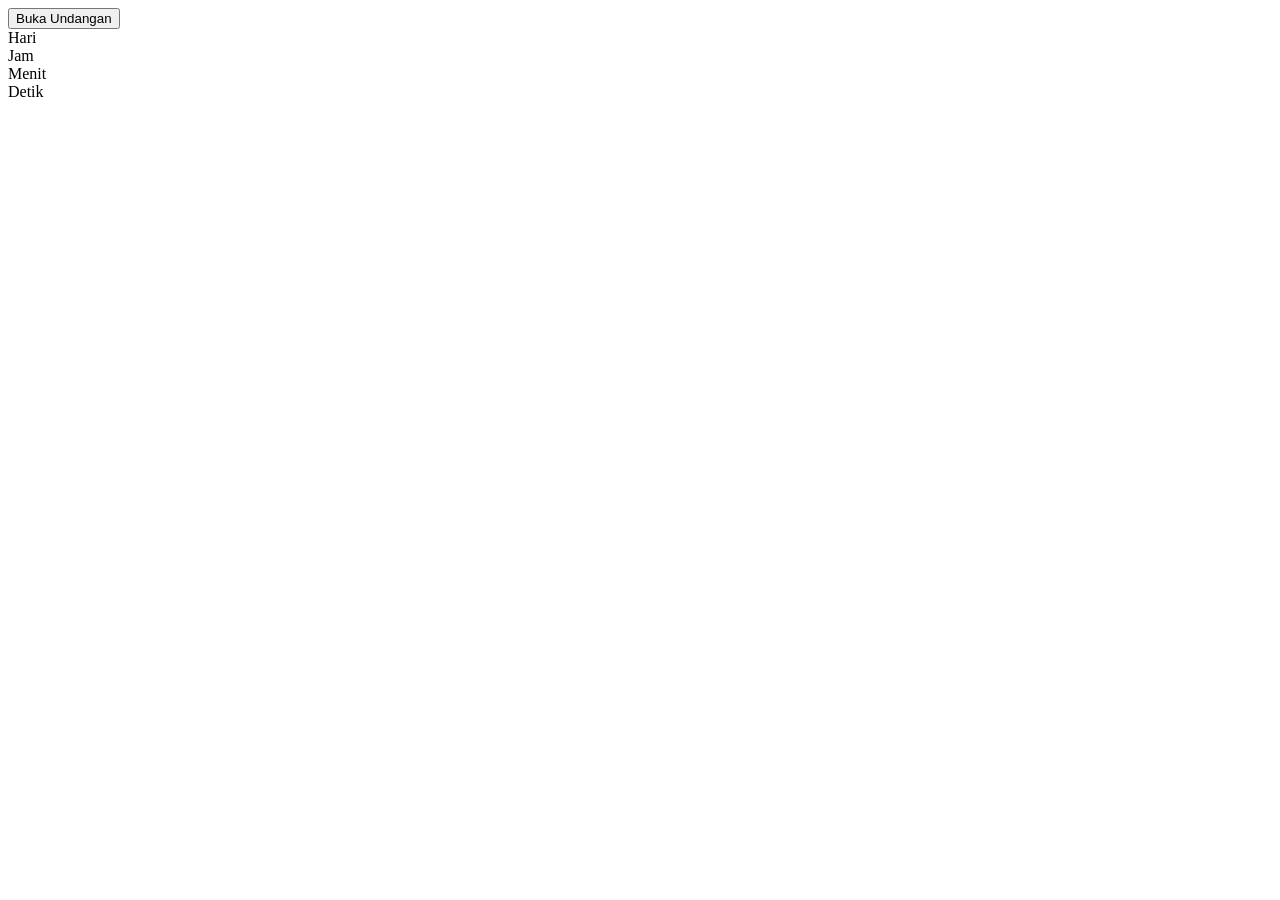
==== index.html @ c6a7afd4 "Create index.html" ====
<!DOCTYPE html>
<html lang="id">
<head>
  <meta charset="UTF-8">
  <title>Undangan Fakhri</title>
  <link rel="stylesheet" href="style.css">
</head>
<body>

<!-- Musik -->
<audio id="music" loop>
  <source src="music.mp3" type="audio/mpeg">
</audio>

<!-- SLIDE 1 -->
<section class="slide" style="background-image: url('back-1.png');">
  <button onclick="start()">Buka Undangan</button>
</section>

<!-- SLIDE 2 -->
<section class="slide" style="background-image: url('back-2.png');"></section>

<!-- SLIDE 3 -->
<section class="slide" style="background-image: url('back-3.png');">

  <!-- OVERLAY COUNTDOWN -->
  <div class="overlay">
    <div id="countdown">
      <span id="hari"></span> Hari<br>
      <span id="jam"></span> Jam<br>
      <span id="menit"></span> Menit<br>
      <span id="detik"></span> Detik
    </div>
  </div>

</section>

<script src="script.js"></script>
</body>
</html>
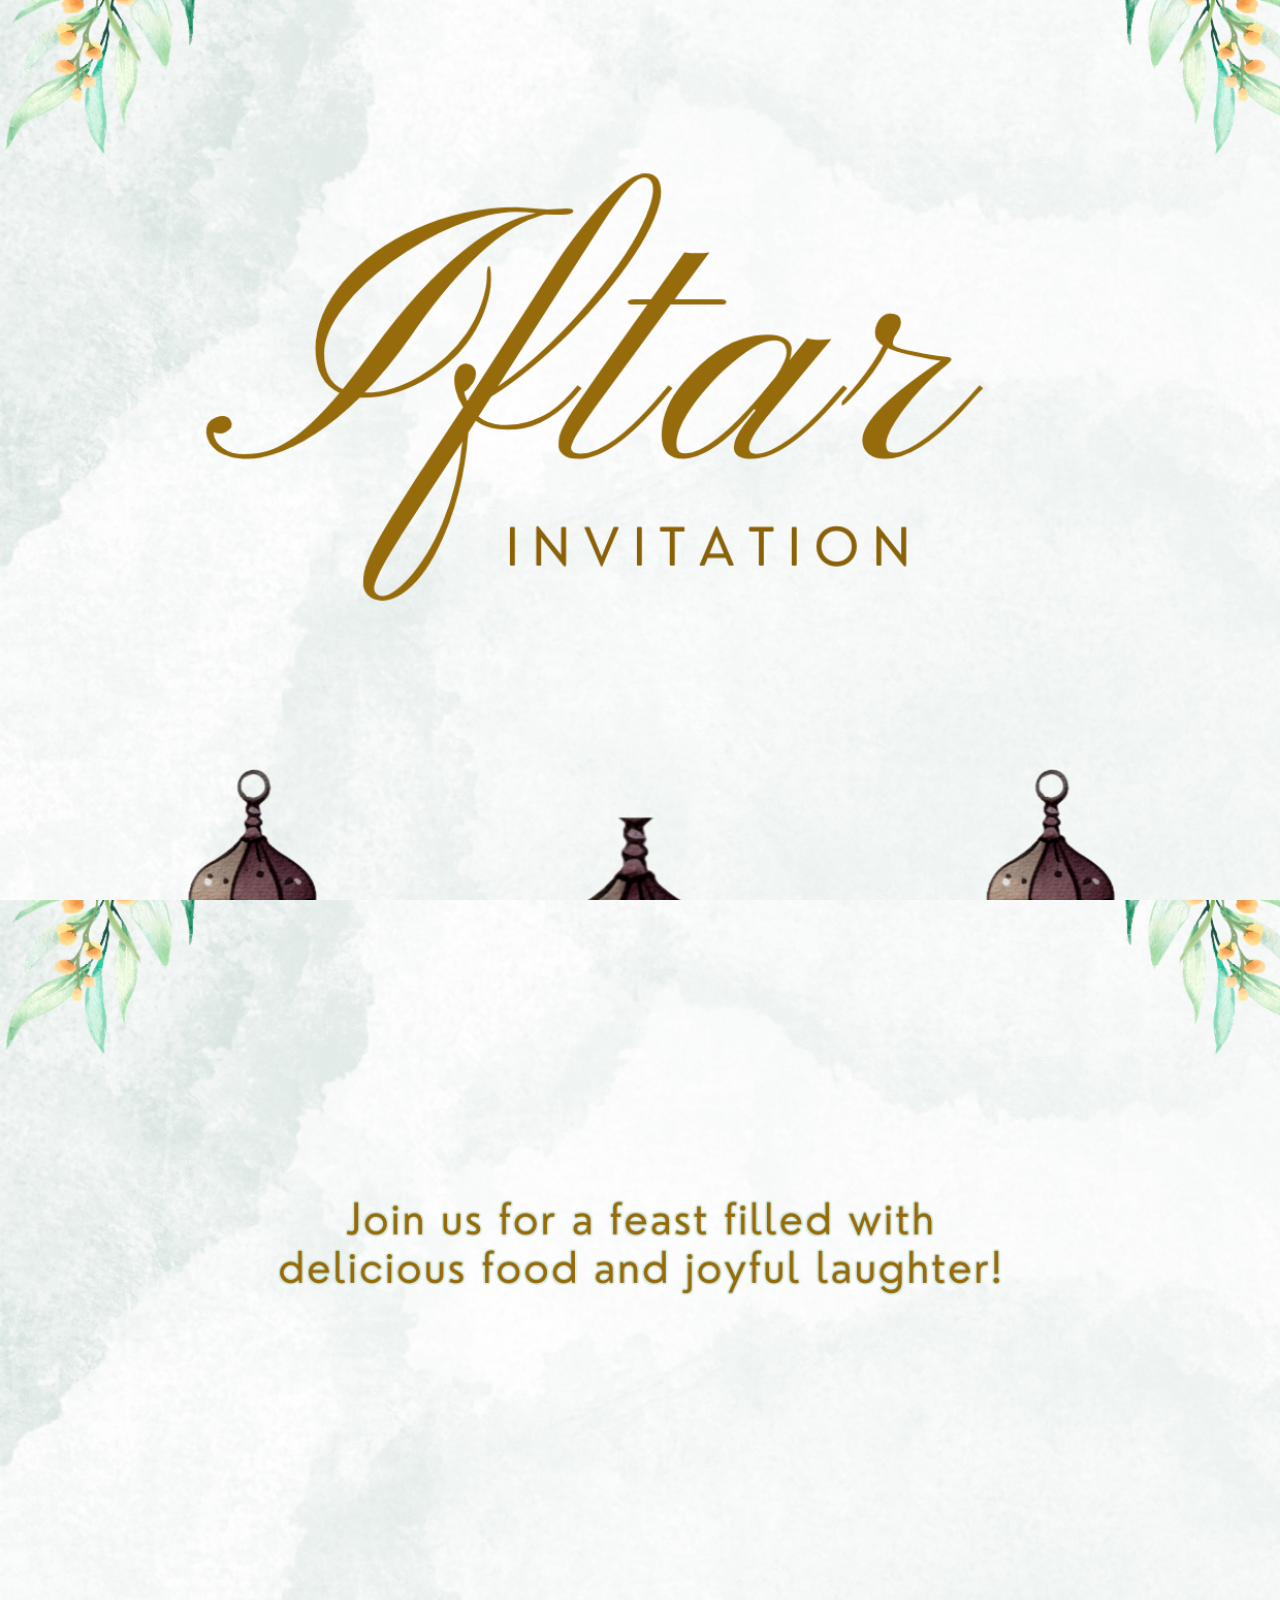
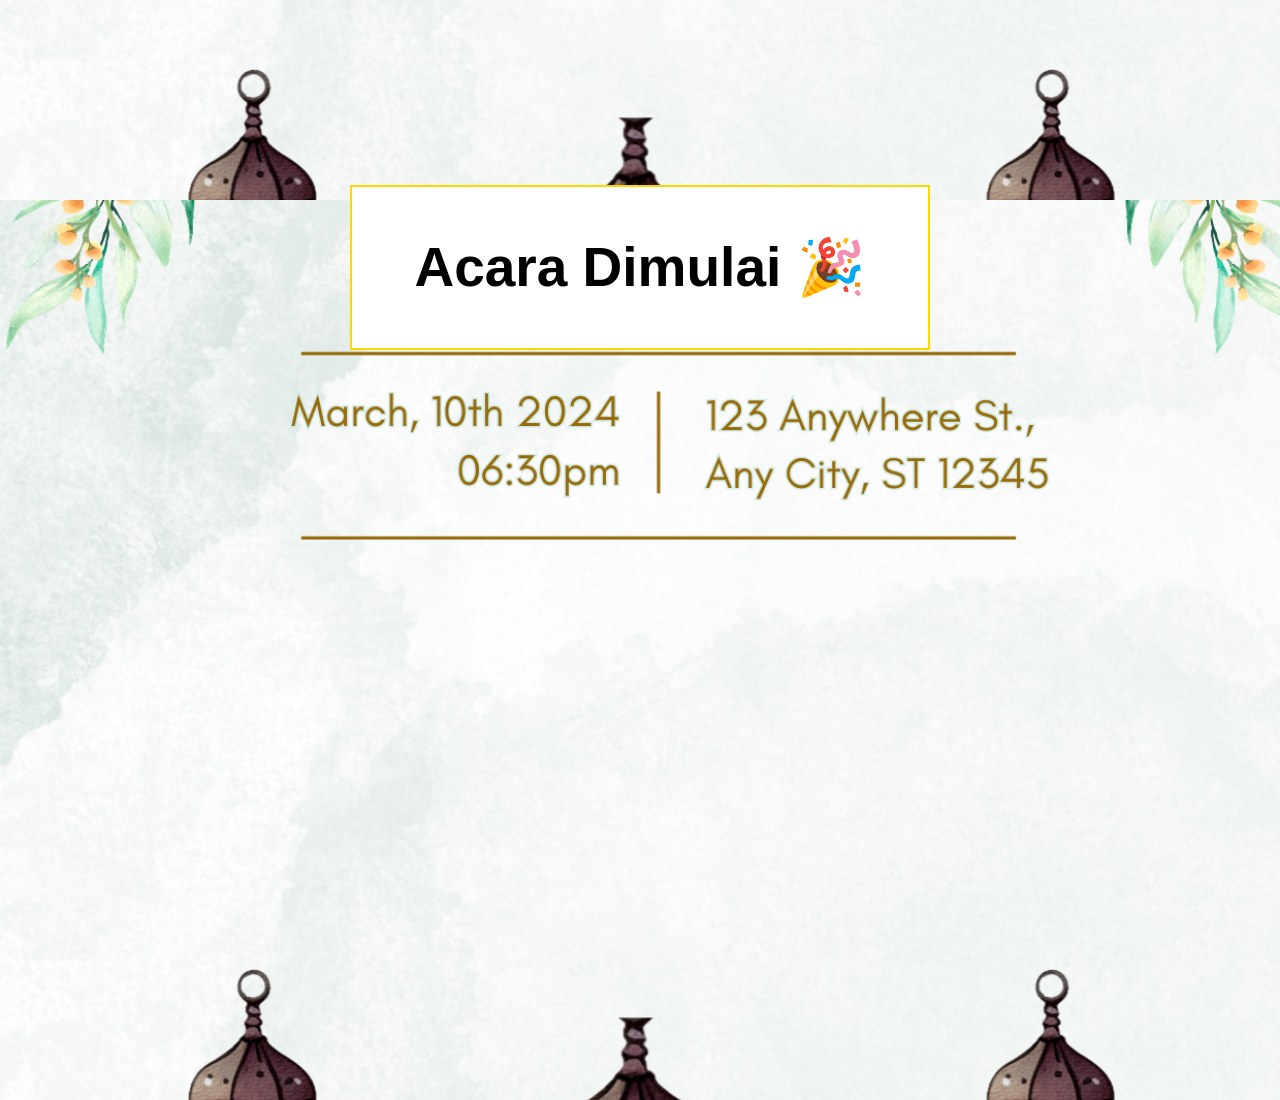
==== commit be479e66: "Update index.html" ====
--- a/index.html
+++ b/index.html
@@ -7,15 +7,13 @@
 </head>
 <body>
 
-<!-- Musik -->
-<audio id="music" loop>
+<!-- Musik Auto -->
+<audio autoplay loop>
   <source src="music.mp3" type="audio/mpeg">
 </audio>
 
 <!-- SLIDE 1 -->
-<section class="slide" style="background-image: url('back-1.png');">
-  <button onclick="start()">Buka Undangan</button>
-</section>
+<section class="slide" style="background-image: url('back-1.png');"></section>
 
 <!-- SLIDE 2 -->
 <section class="slide" style="background-image: url('back-2.png');"></section>
@@ -23,13 +21,14 @@
 <!-- SLIDE 3 -->
 <section class="slide" style="background-image: url('back-3.png');">
 
-  <!-- OVERLAY COUNTDOWN -->
   <div class="overlay">
-    <div id="countdown">
-      <span id="hari"></span> Hari<br>
-      <span id="jam"></span> Jam<br>
-      <span id="menit"></span> Menit<br>
-      <span id="detik"></span> Detik
+    <div class="countdown-box">
+      <div id="countdown">
+        <span id="hari"></span> Hari<br>
+        <span id="jam"></span> Jam<br>
+        <span id="menit"></span> Menit<br>
+        <span id="detik"></span> Detik
+      </div>
     </div>
   </div>
 
--- a/style.css
+++ b/style.css
@@ -0,0 +1,74 @@
+body {
+  margin: 0;
+  font-family: sans-serif;
+  overflow-x: hidden;
+}
+
+.slide {
+  height: 100vh;
+  background-size: cover;
+  background-position: center;
+  position: relative;
+}
+
+/* POSISI COUNTDOWN */
+.overlay {
+  position: absolute;
+  bottom: 750px;
+  width: 100%;
+  display: flex;
+  justify-content: center;
+}
+
+/* BOX COUNTDOWN */
+.countdown-box {
+  position: relative;
+  padding: 48px 62px;
+  border: 2px solid gold;
+  overflow: hidden;
+  background: white;
+}
+
+/* TEKS */
+#countdown {
+  position: relative;
+  z-index: 2;
+  font-size: 55px;
+  font-weight: bold;
+  color: black;
+}
+
+/* ANIMASI WARNA BACKGROUND */
+.countdown-box::before {
+  content: "";
+  position: absolute;
+  top: -100%;
+  left: -100%;
+  width: 300%;
+  height: 300%;
+  transform: rotate(25deg);
+  animation: swipeBg 4s infinite;
+  z-index: 1;
+}
+
+/* ANIMASI SWIPE BACKGROUND */
+@keyframes swipeBg {
+  0%   { background: white; transform: translateX(-100%) rotate(25deg); }
+  25%  { background: yellow; transform: translateX(0%) rotate(25deg); }
+  50%  { background: gold; transform: translateX(100%) rotate(25deg); }
+  75%  { background: gray; transform: translateX(200%) rotate(25deg); }
+  100% { background: white; transform: translateX(300%) rotate(25deg); }
+}
+
+/* ANIMASI TEKS */
+@keyframes textColor {
+  0%   { color: black; }
+  25%  { color: black; }
+  50%  { color: black; }
+  75%  { color: white; }
+  100% { color: black; }
+}
+
+#countdown {
+  animation: textColor 4s infinite;
+}
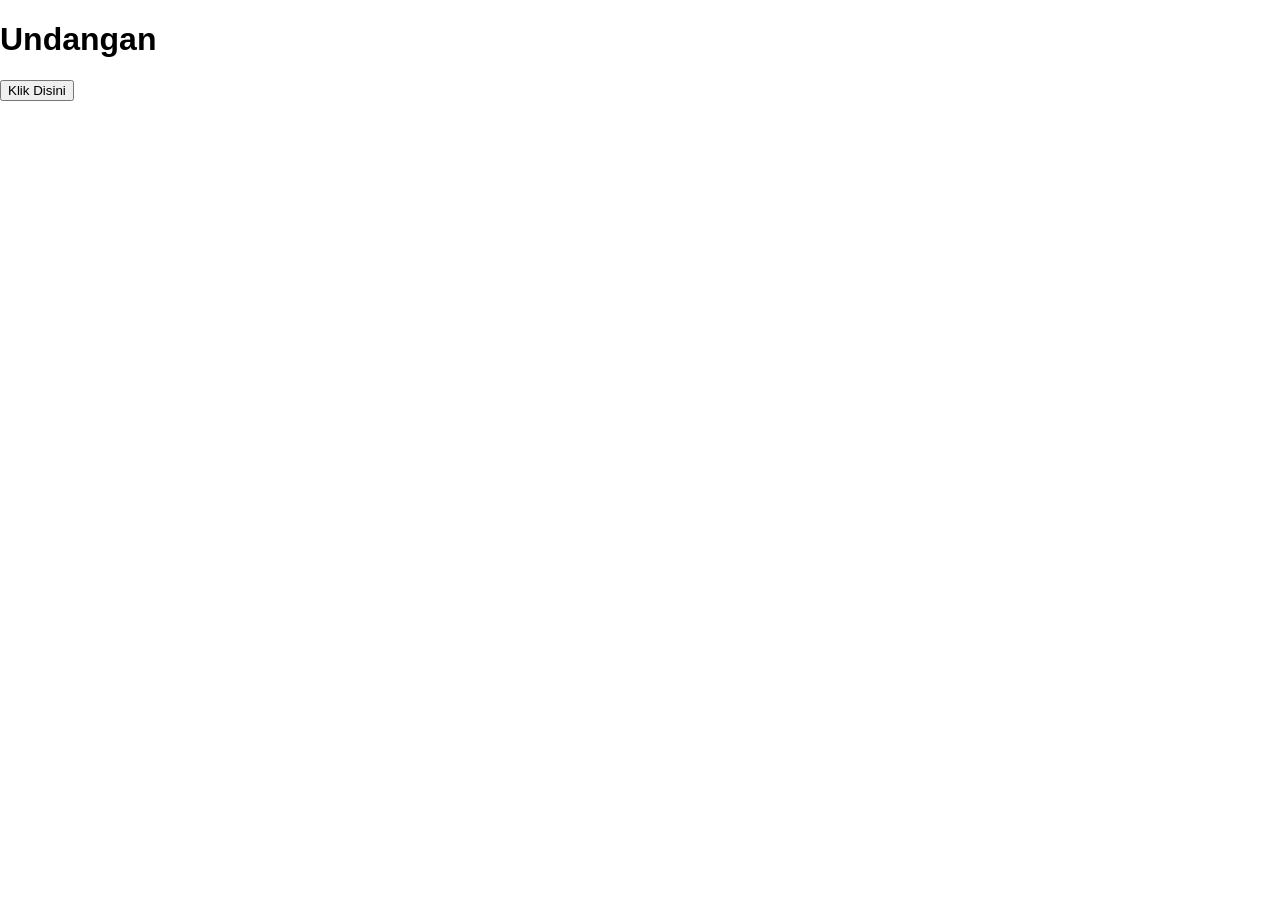
==== commit e8f0a237: "Update index.html" ====
--- a/index.html
+++ b/index.html
@@ -2,38 +2,21 @@
 <html lang="id">
 <head>
   <meta charset="UTF-8">
-  <title>Undangan Fakhri</title>
+  <title>Buka Undangan</title>
   <link rel="stylesheet" href="style.css">
 </head>
-<body>
+<body class="opening">
 
-<!-- Musik Auto -->
-<audio autoplay loop>
-  <source src="music.mp3" type="audio/mpeg">
-</audio>
-
-<!-- SLIDE 1 -->
-<section class="slide" style="background-image: url('back-1.png');"></section>
-
-<!-- SLIDE 2 -->
-<section class="slide" style="background-image: url('back-2.png');"></section>
-
-<!-- SLIDE 3 -->
-<section class="slide" style="background-image: url('back-3.png');">
-
-  <div class="overlay">
-    <div class="countdown-box">
-      <div id="countdown">
-        <span id="hari"></span> Hari<br>
-        <span id="jam"></span> Jam<br>
-        <span id="menit"></span> Menit<br>
-        <span id="detik"></span> Detik
-      </div>
-    </div>
+  <div class="open-container">
+    <h1>Undangan</h1>
+    <button onclick="buka()">Klik Disini</button>
   </div>
 
-</section>
+  <script>
+    function buka() {
+      window.location.href = "undangan.html";
+    }
+  </script>
 
-<script src="script.js"></script>
 </body>
 </html>
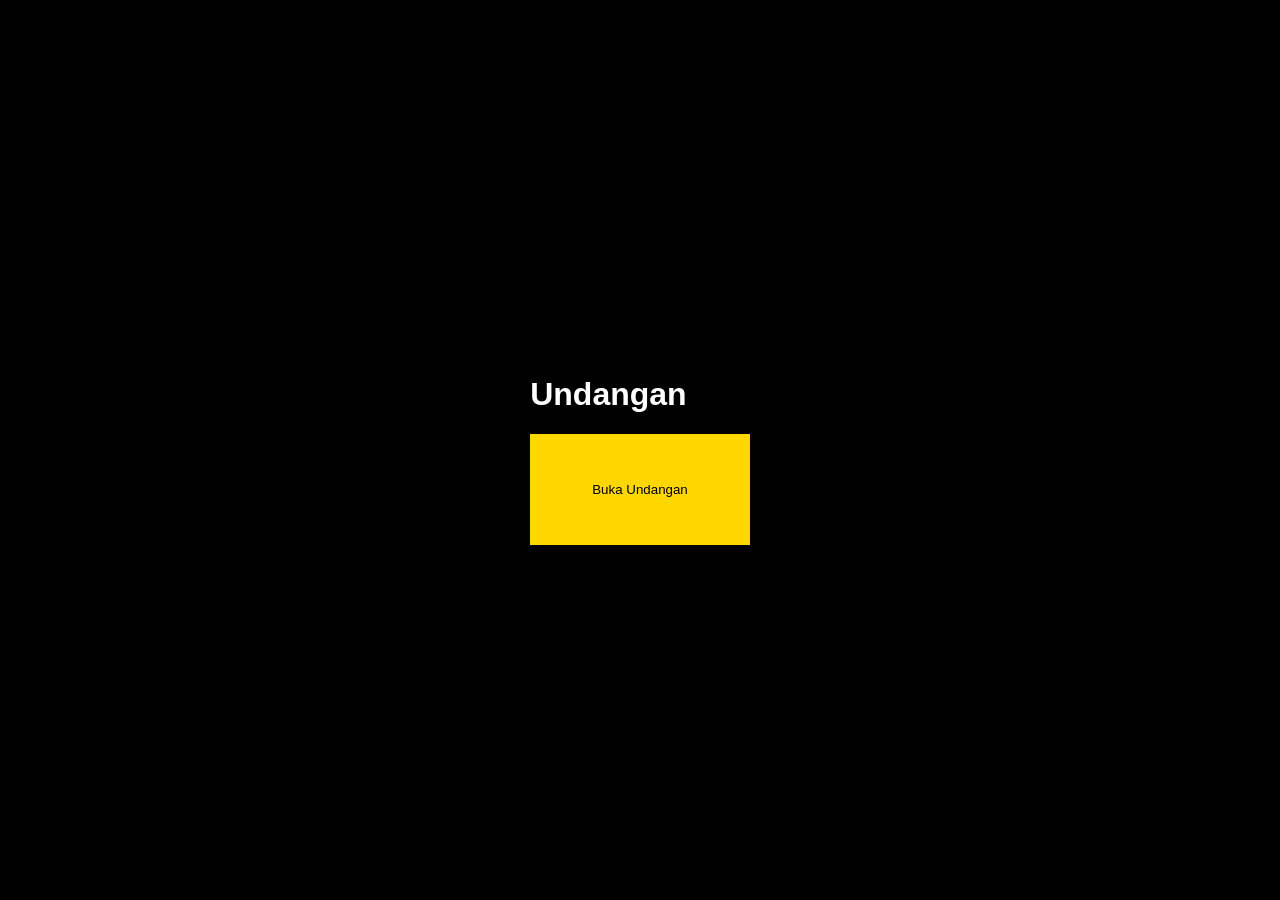
==== commit f2a4567b: "Update index.html" ====
--- a/index.html
+++ b/index.html
@@ -9,7 +9,7 @@
 
   <div class="open-container">
     <h1>Undangan</h1>
-    <button onclick="buka()">Klik Disini</button>
+    <button onclick="buka()">Buka Undangan</button>
   </div>
 
   <script>
--- a/style.css
+++ b/style.css
@@ -1,17 +1,51 @@
 body {
   margin: 0;
   font-family: sans-serif;
-  overflow-x: hidden;
 }
 
+/* OPENING */
+.opening {
+  height: 100vh;
+  background: black;
+  color: white;
+  display: flex;
+  justify-content: center;
+  align-items: center;
+}
+
+.open-container button {
+  padding: 48px 62px;
+  background: gold;
+  border: none;
+}
+
+/* SLIDE */
 .slide {
   height: 100vh;
   background-size: cover;
   background-position: center;
-  position: relative;
+  opacity: 0;
+  transition: all 1s ease;
 }
 
-/* POSISI COUNTDOWN */
+.slide.show {
+  opacity: 1;
+}
+
+.hidden-right {
+  transform: translateX(100px);
+}
+
+.hidden-left {
+  transform: translateX(-100px);
+}
+
+.slide.show.hidden-right,
+.slide.show.hidden-left {
+  transform: translateX(0);
+}
+
+/* COUNTDOWN */
 .overlay {
   position: absolute;
   bottom: 750px;
@@ -20,55 +54,16 @@
   justify-content: center;
 }
 
-/* BOX COUNTDOWN */
 .countdown-box {
-  position: relative;
   padding: 48px 62px;
   border: 2px solid gold;
-  overflow: hidden;
   background: white;
+  text-align: center;
 }
 
-/* TEKS */
-#countdown {
-  position: relative;
-  z-index: 2;
+.cd-item {
+  display: none;
   font-size: 55px;
   font-weight: bold;
   color: black;
 }
-
-/* ANIMASI WARNA BACKGROUND */
-.countdown-box::before {
-  content: "";
-  position: absolute;
-  top: -100%;
-  left: -100%;
-  width: 300%;
-  height: 300%;
-  transform: rotate(25deg);
-  animation: swipeBg 4s infinite;
-  z-index: 1;
-}
-
-/* ANIMASI SWIPE BACKGROUND */
-@keyframes swipeBg {
-  0%   { background: white; transform: translateX(-100%) rotate(25deg); }
-  25%  { background: yellow; transform: translateX(0%) rotate(25deg); }
-  50%  { background: gold; transform: translateX(100%) rotate(25deg); }
-  75%  { background: gray; transform: translateX(200%) rotate(25deg); }
-  100% { background: white; transform: translateX(300%) rotate(25deg); }
-}
-
-/* ANIMASI TEKS */
-@keyframes textColor {
-  0%   { color: black; }
-  25%  { color: black; }
-  50%  { color: black; }
-  75%  { color: white; }
-  100% { color: black; }
-}
-
-#countdown {
-  animation: textColor 4s infinite;
-}
